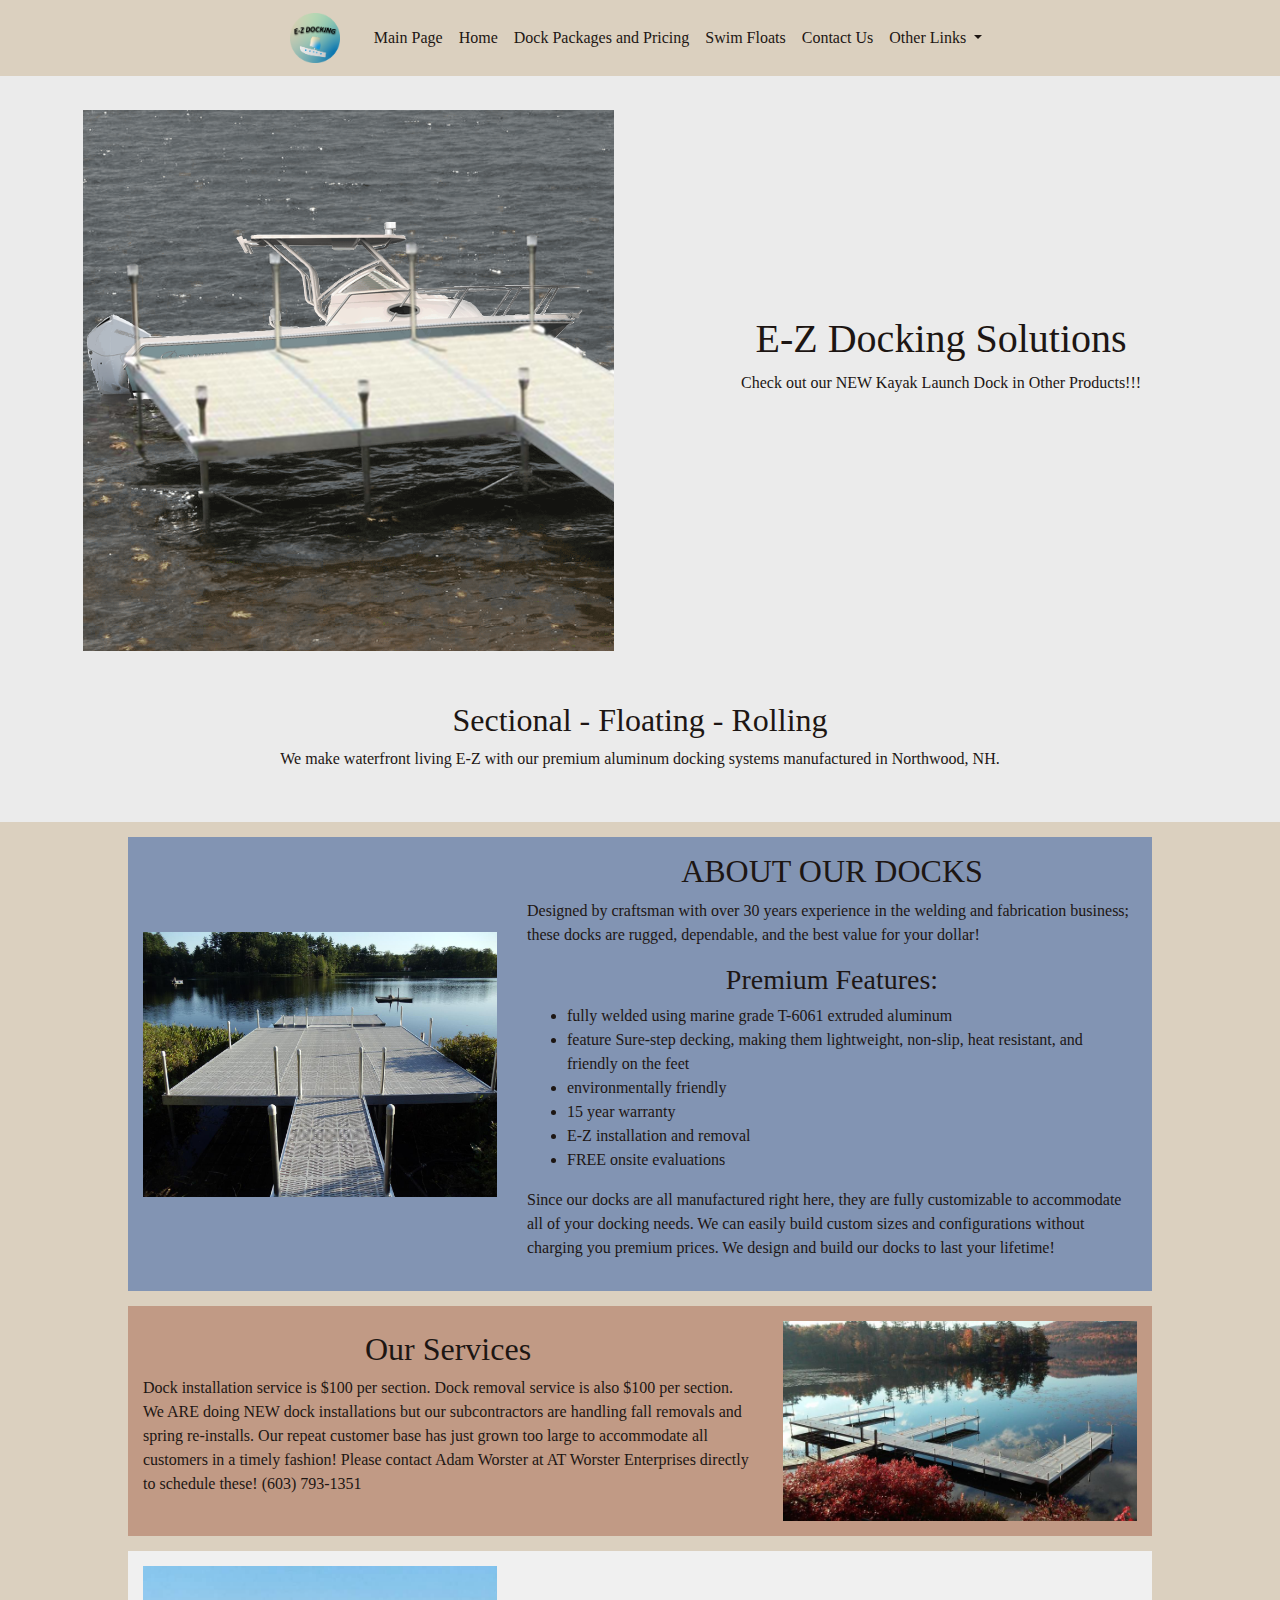
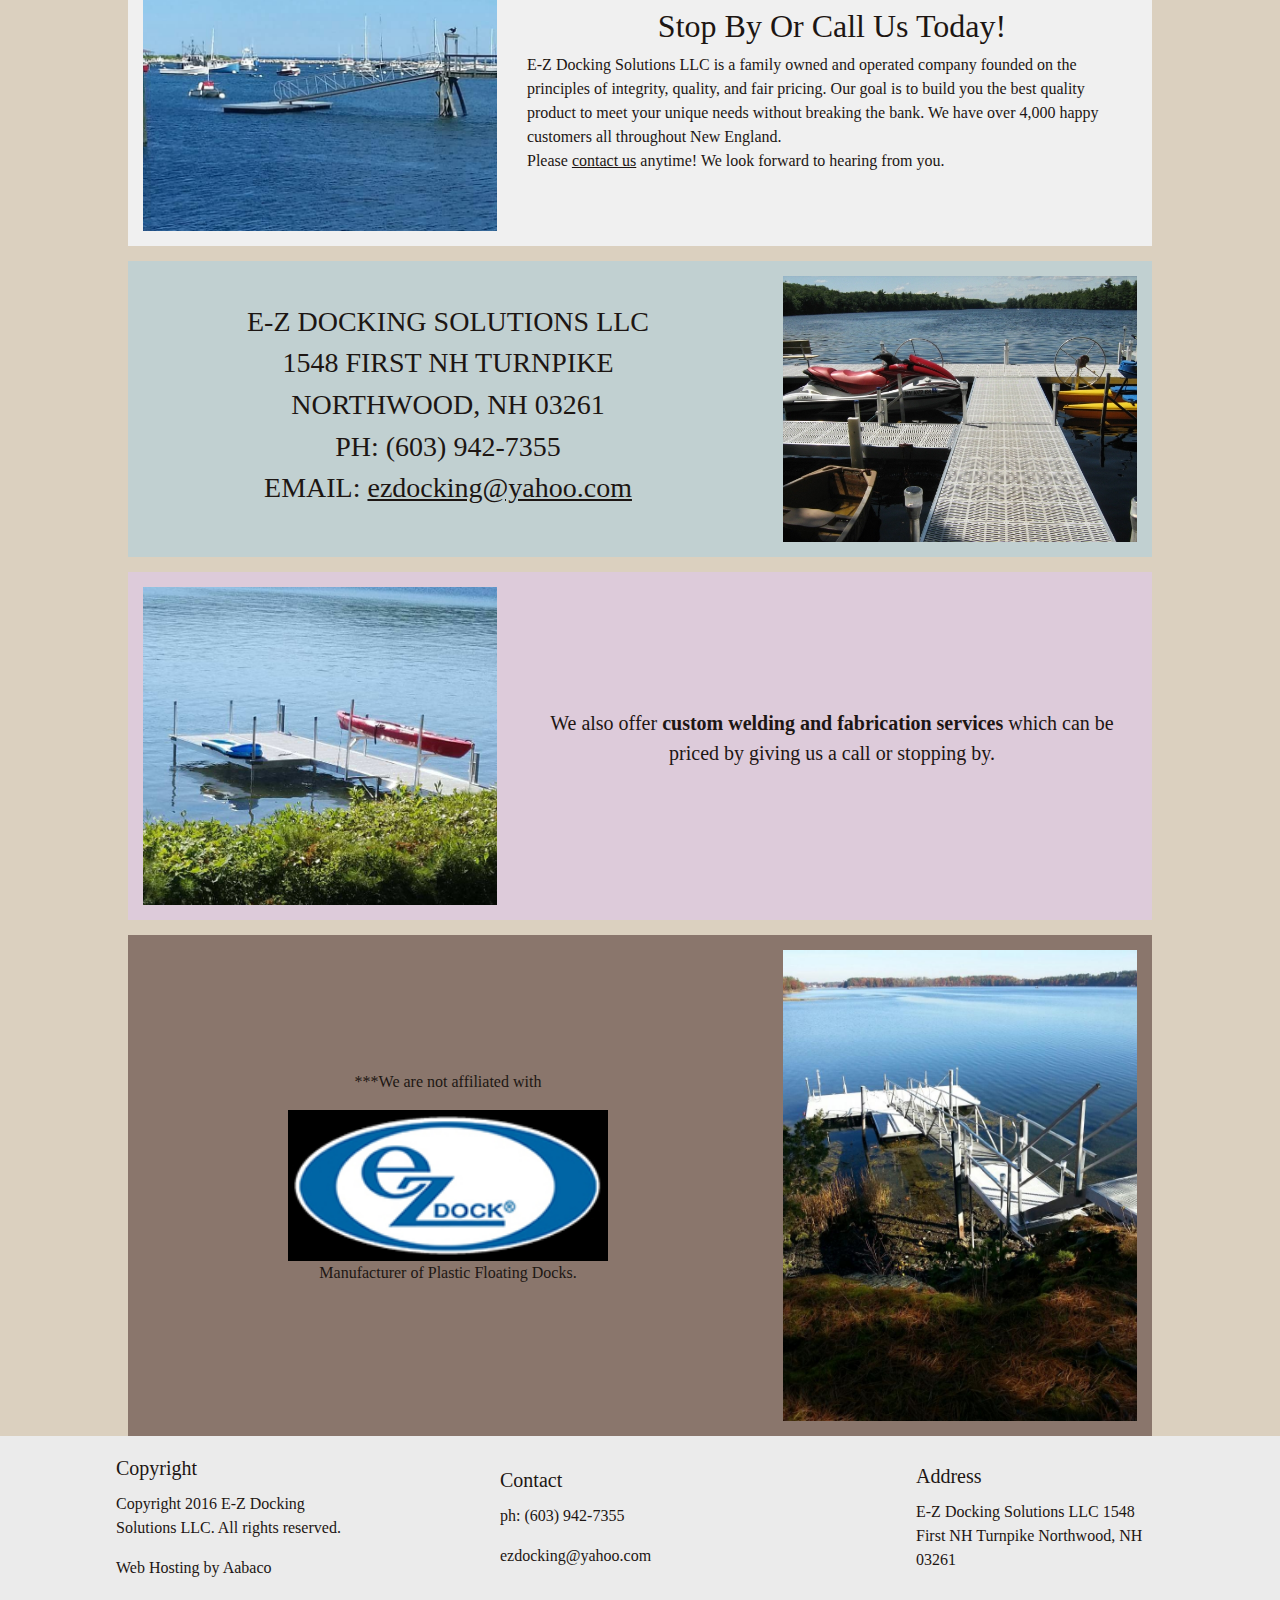
==== index.html @ 96c3a1a6 "more fixes to the index page" ====
<!DOCTYPE html>
<html lang="en">

<head>
    <meta charset="UTF-8">
    <meta http-equiv="X-UA-Compatible" content="IE=edge">
    <meta name="viewport" content="width=device-width, initial-scale=1.0">
    <title>E-Z Docking Solutions LLC - Home</title>

    <link rel="icon" href="img/EZIcon.png">

    <link rel="stylesheet" href="https://maxcdn.bootstrapcdn.com/bootstrap/4.0.0/css/bootstrap.min.css" integrity="sha384-Gn5384xqQ1aoWXA+058RXPxPg6fy4IWvTNh0E263XmFcJlSAwiGgFAW/dAiS6JXm" crossorigin="anonymous">
    <link rel="stylesheet" href="css/home.css">

    <script src="js/home.js"></script>
</head>

<body>

    <!--NavBar-->
    <nav class="navbar fixed-top navbar-expand-lg justify-content-center">
        <a class="navbar-brand" href="#"><img src="img/EZIcon.png" alt="EZ Icon"></a>
        <button class="navbar-toggler" type="button" data-toggle="collapse" data-target="#navbarNavDropdown" aria-controls="navbarNavDropdown" aria-expanded="false" aria-label="Toggle navigation">
            <span class="navbar-toggler-icon"></span>
        </button>
        <div class="collapse navbar-collapse justify-content-around" id="navbarNavDropdown" style="flex-grow: 0;">
            <ul class="navbar-nav">
                <li class="nav-item">
                    <a class="nav-link" href="../../index.html">Main Page</a>
                </li>
                <li class="nav-item active">
                    <a class="nav-link" href="index.html">Home <span class="sr-only">(current)</span></a>
                </li>
                <li class="nav-item">
                    <a class="nav-link" href="pages/price/price.html">Dock Packages and Pricing</a>
                </li>
                <li class="nav-item">
                    <a class="nav-link" href="#">Swim Floats</a>
                </li>
                <li class="nav-item">
                    <a class="nav-link" href="#">Contact Us</a>
                </li>
                <li class="nav-item dropdown">
                    <a class="nav-link dropdown-toggle" href="#" id="navbarDropdownMenuLink" data-toggle="dropdown" aria-haspopup="true" aria-expanded="false">
                        Other Links
                    </a>
                    <div class="dropdown-menu" aria-labelledby="navbarDropdownMenuLink">
                        <a class="dropdown-item" href="#">Other Products</a>
                        <a class="dropdown-item" href="#">Sure-Step</a>
                        <a class="dropdown-item" href="#">Dock Parts and Accessories</a>
                        <a class="dropdown-item" href="#">Warranty</a>
                        <a class="dropdown-item" href="#">Photo Gallery</a>
                        <a class="dropdown-item" href="#">Testimonials and Feedback</a>
                    </div>
                </li>
            </ul>
        </div>
    </nav>

    <!--Main Content-->
    <div id="mainContent">

        <!--Welcome Section-->
        <div id="welcome">

            <div id="imageHolder">
                <img src="img/background.png" alt="Background for the Main Dock Image">
                <img id="boat" src="img/boat.png" alt="Boat Image for the Main Dock Image">
                <img src="img/water.png" alt="Water Image to cover the boat">
                <img src="img/dock.png" onclick="moveBoat()" alt="Dock Image for the Main Dock Image">
            </div>

            <div id="welcomeText">
                <h1>E-Z Docking Solutions</h1>
                <p>Check out our NEW Kayak Launch Dock in Other Products!!!</p>
            </div>

            <div id="intro">
                <h2>Sectional - Floating - Rolling</h2>
                <p>We make waterfront living E-Z with our premium aluminum docking systems manufactured in Northwood, NH.</p>
            </div>

        </div>

        <!--About Section-->
        <div id="about">
            <div id="aboutImg">
                <img src="img/largeDock.jpeg" alt="About Deck">
            </div>

            <div id="aboutText">
                <h2>ABOUT OUR DOCKS</h2>
                <p>Designed by craftsman with over 30 years experience in the welding and fabrication business; these docks are rugged, dependable, and the best value for your dollar!</p>
                <h3>Premium Features:</h3>
                <ul>
                    <li>fully welded using marine grade T-6061 extruded aluminum</li>
                    <li>feature Sure-step decking, making them lightweight, non-slip, heat resistant, and friendly on the feet</li>
                    <li>environmentally friendly</li>
                    <li>15 year warranty</li>
                    <li>E-Z installation and removal</li>
                    <li>FREE onsite evaluations</li>
                </ul>
                <p>Since our docks are all manufactured right here, they are fully customizable to accommodate all of your docking needs. We can easily build custom sizes and configurations without charging you premium prices. We design and build our docks to last your lifetime!</p>
            </div>
        </div>


        <!--Service Section-->
        <div id="service">
            <div id="serviceImg">
                <img src="img/Twin_Tamarack.jpg" alt="Service Image">
            </div>
            <div id="serviceText">
                <h2>Our Services</h2>
                <p>Dock installation service is $100 per section. Dock removal service is also $100 per section. We ARE doing NEW dock installations but our subcontractors are handling fall removals and spring re-installs. Our repeat customer base has just grown too large to accommodate all customers in a timely fashion! Please contact Adam Worster at AT Worster Enterprises directly to schedule these! (603) 793-1351</p>
            </div>
        </div>

        <!--Contact Section-->
        <div id="contact">
            <div id="contactImg">
                <img src="img/Shore.jpg" alt="Contact Image">
            </div>
            <div id="contactText">
                <h2>Stop By Or Call Us Today!</h2>
                <p>E-Z Docking Solutions LLC is a family owned and operated company founded on the principles of integrity, quality, and fair pricing. Our goal is to build you the best quality product to meet your unique needs without breaking the bank. We have over 4,000 happy customers all throughout New England.
                    <br>
                    Please <a href="#" style="text-decoration: underline;">contact us</a> anytime! We look forward to hearing from you.
                </p>
            </div>
        </div>

        <!--Contact1 Section-->
        <div id="contact1">
            <div id="contact1Img">
                <img src="img/JetSki.jpg" alt="Contact1 image">
            </div>
            <div id="contact1Text">
                <h3>E-Z DOCKING SOLUTIONS LLC</h3>
                <h3>1548 FIRST NH TURNPIKE</h3>
                <h3>NORTHWOOD, NH 03261</h3>
                <h3>PH: (603) 942-7355</h3>
                <h3>EMAIL: <a href="mailto:ezdocking@yahoo.com" style="text-decoration: underline;">ezdocking@yahoo.com</a></h3>
            </div>
        </div>

        <!--Extra Note Section-->
        <div id="extra">
            <div id="extraImg">
                <img src="img/Kayak_Rack.jpg" alt="Extra Note Image">
            </div>
            <div id="extraText">
                <p>We also offer <b>custom welding and fabrication services</b> which can be priced by giving us a call or stopping by.</p>
            </div>
        </div>

        <!--Affilation Section-->
        <div id="affilation">
            <div id="affilationImg">
                <img src="img/Miller.jpg" alt="Affilation Image">
            </div>
            <div id="affilationText">
                <p>***We are not affiliated with</p>
                <img src="img/ezlogo.jpg" alt="EZ Logo">
                <p>Manufacturer of Plastic Floating Docks.</p>
            </div>
        </div>
    </div>

    <!--Footer-->
    <div id="footer">
        <div class="card" style="width: 18rem; border: none; background-color: rgb(235, 235, 235)">
            <div class="card-body">
                <h5 class="card-title">Copyright</h5>
                <p class="card-text">Copyright 2016 E-Z Docking Solutions LLC. All rights reserved.</p>
                <a href="http://nhdocks.com/home#:~:text=Web%20Hosting%20by%20Aabaco" class="card-link">Web Hosting by Aabaco</a>
            </div>
        </div>
        <div class="card" style="width: 20rem; border: none; background-color: rgb(235, 235, 235)">
            <div class="card-body">
                <h5 class="card-title">Contact</h5>
                <p class="card-text">ph: (603) 942-7355</p>
                <a href="mailto:ezdocking@yahoo.com" class="card-link">ezdocking@yahoo.com</a>
            </div>
        </div>
        <div class="card" style="width: 18rem; border: none; background-color: rgb(235, 235, 235)">
            <div class="card-body">
                <h5 class="card-title">Address</h5>
                <p class="card-text">E-Z Docking Solutions LLC 1548 First NH Turnpike Northwood, NH 03261</p>
            </div>
        </div>
    </div>


    <script src="https://code.jquery.com/jquery-3.2.1.slim.min.js" integrity="sha384-KJ3o2DKtIkvYIK3UENzmM7KCkRr/rE9/Qpg6aAZGJwFDMVNA/GpGFF93hXpG5KkN" crossorigin="anonymous"></script>
    <script src="https://cdnjs.cloudflare.com/ajax/libs/popper.js/1.12.9/umd/popper.min.js" integrity="sha384-ApNbgh9B+Y1QKtv3Rn7W3mgPxhU9K/ScQsAP7hUibX39j7fakFPskvXusvfa0b4Q" crossorigin="anonymous"></script>
    <script src="https://maxcdn.bootstrapcdn.com/bootstrap/4.0.0/js/bootstrap.min.js" integrity="sha384-JZR6Spejh4U02d8jOt6vLEHfe/JQGiRRSQQxSfFWpi1MquVdAyjUar5+76PVCmYl" crossorigin="anonymous"></script>
</body>

</html>
---- css/home.css ----
body {
    font-family: “Playfair Display”, “Didot”, "Times New Roman", Times, serif;

    color: #1d1613;

    background-color: #dbd0bf;
}

a {
    color: #1d1613;
    text-decoration: none;
}

a:hover {
    color: rgb(68, 68, 68);
}

nav.navbar {
    background-color: #ebebeb;
    animation: navBarColor1 1s ease;
}

nav.navbar:hover {
    background-color: #dbd0bf;
    animation: navBarColor 1s ease;
}

@keyframes navBarColor {
    from {
        background-color: #ebebeb;
    }

    to {
        background-color: #dbd0bf;
        ;
    }
}

@keyframes navBarColor1 {
    from {
        background-color: #dbd0bf;
    }

    to {
        background-color: #ebebeb;
    }
}

nav img {
    width: 50px;
    transition: width 0.5s ease;

    margin-right: 10px;
}

nav.navbar img:hover {
    width: 75px;
}

div#mainContent {
    display: grid;
    justify-items: center;

    margin-top: 50px;
}

div#welcome {

    padding: 25px;

    display: flex;
    text-align: center;
    flex-wrap: wrap;
    justify-content: space-around;
    align-items: center;

    height: 100%;
    width: 100%;

    background-color: rgb(235, 235, 235);
}

div#welcome div#welcomeText {
    text-align: center;
    display: flex;
    flex-direction: column;
    align-items: center;

    width: 47vw;
    transition: width 0.5s ease;
}

div#welcome div#welcomeText h1 {

    width: 100%;
}

div#welcome div#welcomeText p {
    text-align: center;
}

div#welcome div#imageHolder {
    width: 45vw;
    height: 45vw;
    padding-top: 35px;
    padding-left: 45px;
    transition: width 0.5s ease;

    display: flex;
    justify-content: start;

    overflow: hidden;

    position: relative;
}

div#welcome div#imageHolder:hover {
    width: 60vw;
}

#imageHolder:hover ~ #welcomeText {
    width: 35vw;
}

div#welcome div#intro {
    padding-top: 25px;
    padding-bottom: 10px;
    margin-top: 25px;


}

div#welcome div#imageHolder img {
    max-width: 75vw;

    position: absolute;
}

div#footer {
    display: flex;
    flex-wrap: wrap;
    align-items: center;
    width: 100vw;
    height: max-content;
    justify-content: space-evenly;
    background-color: rgb(235, 235, 235)
}

div#about {
    display: flex;
    flex-wrap: wrap;
    justify-content: space-around;
    align-items: center;

    margin-top: 15px;

    background-color: #8294b3;
}

div#about img {
    width: 100%;
}

div#about div#aboutImg {
    width: 30vw;
    transition: width 0.5s ease;
}

div#about div#aboutImg:hover {
    width: 35.4vw;
}

div#about div#aboutText {
    width: 50vw;

    transition: width 0.5s ease;
}

#aboutImg:hover ~ #aboutText {
    width: 42vw;
}

div#about div {
    padding: 15px;
}

div#about div h2,
h3 {
    text-align: center;
}

div#service {
    display: flex;
    flex-wrap: wrap;
    flex-direction: row-reverse;
    justify-content: space-around;
    align-items: center;

    margin-top: 15px;

    background-color: #c19a85;
}

div#service img {
    width: 100%;
}

div#service div#serviceImg {
    width: 30vw;
    transition: width 0.5s ease;
}

div#service div#serviceImg:hover {
    width: 35.4vw;
}

div#service div#serviceText {
    width: 50vw;

    transition: width 0.5s ease;
}

#serviceImg:hover ~ #serviceText {
    width: 42vw;
}

div#service div {
    padding: 15px;
}

div#service div h2 {
    text-align: center;
}

div#contact {
    display: flex;
    flex-wrap: wrap;
    justify-content: space-around;
    align-items: center;

    margin-top: 15px;

    background-color: rgb(240, 240, 240);
}

div#contact img {
    width: 100%;
}

div#contact div#contactImg {
    width: 30vw;
    transition: width 0.5s ease;
}

div#contact div#contactImg:hover {
    width: 35.4vw;
}

div#contact div#contactText {
    width: 50vw;

    transition: width 0.5s ease;
}

#contactImg:hover ~ #contactText {
    width: 42vw;
}

div#contact div {
    padding: 15px;
}

div#contact div h2 {
    text-align: center;
}

div#contact1 {
    display: flex;
    flex-wrap: wrap;
    flex-direction: row-reverse;
    justify-content: space-around;
    align-items: center;

    margin-top: 15px;

    background-color: #7fd0ff47;
}

div#contact1 img {
    width: 100%;
}

div#contact1 div#contact1Img {
    width: 30vw;
    transition: width 0.5s ease;
}

div#contact1 div#contact1Img:hover {
    width: 35.4vw;
}

div#contact1 div#contact1Text {
    width: 50vw;

    transition: width 0.5s ease;
}

#contact1Img:hover ~ #contact1Text {
    width: 42vw;
}

div#contact1 div {
    padding: 15px;
}

div#contact1 div h3 {
    text-align: center;
}

div#extra {
    display: flex;
    flex-wrap: wrap;
    justify-content: space-around;
    align-items: center;

    margin-top: 15px;

    background-color: #dfc3ff6b;
}

div#extra img {
    width: 100%;
}

div#extra div#extraImg {
    width: 30vw;
    transition: width 0.5s ease;
}

div#extra div#extraImg:hover {
    width: 40.4vw;
}

div#extra div#extraText {
    text-align: center;
    width: 50vw;
    font-size: 20px;

    transition: width 0.5s ease;
}

#extraImg:hover ~ #extraText {
    width: 42vw;
}

div#extra div {
    padding: 15px;
}

div#affilation {
    display: flex;
    flex-wrap: wrap;
    flex-direction: row-reverse;
    justify-content: space-around;
    align-items: center;

    margin-top: 15px;

    background-color: #8a766c;
}

div#affilation img {
    width: 100%;
}

div#affilation div#affilationImg {
    width: 30vw;
    transition: width 0.5s ease;
}

div#affilation div#affilationImg:hover {
    width: 35.4vw;
}

div#affilation div#affilationText {
    text-align: center;
    width: 50vw;

    transition: width 0.5s ease;
}

div#affilation div#affilationText img {
    width: 25vw;
    transition: width 0.5s ease;
}

div#affilation div#affilationText img:hover {
    width: 35.4vw;
}

#affilationImg:hover ~ #affilationText {
    width: 42vw;
}

div#affilation div {
    padding: 15px;
}



@media screen and (max-width: 1000px) {
    div#welcome div#imageHolder {
        width: 75vw;
        height: 50vw;
    }

    div#about div#aboutImg {
        width: 95vw;
    }

    div#about div#aboutText {
        width: auto;
    }

    div#service div#serviceImg {
        width: 95vw;
    }

    div#service div#serviceText {
        width: auto;
    }

    div#contact div#contactImg {
        width: 95vw;
    }

    div#contact div#contactText {
        width: auto;
    }

    div#contact1 div#contact1Img {
        width: 95vw;
    }

    div#contact1 div#contact1Text {
        width: auto;
    }

    div#extra div#extraImg {
        width: 95vw;
    }

    div#extra div#extraText {
        width: auto;
    }


    div#affilation div#affilationText {
        width: auto;
    }


}
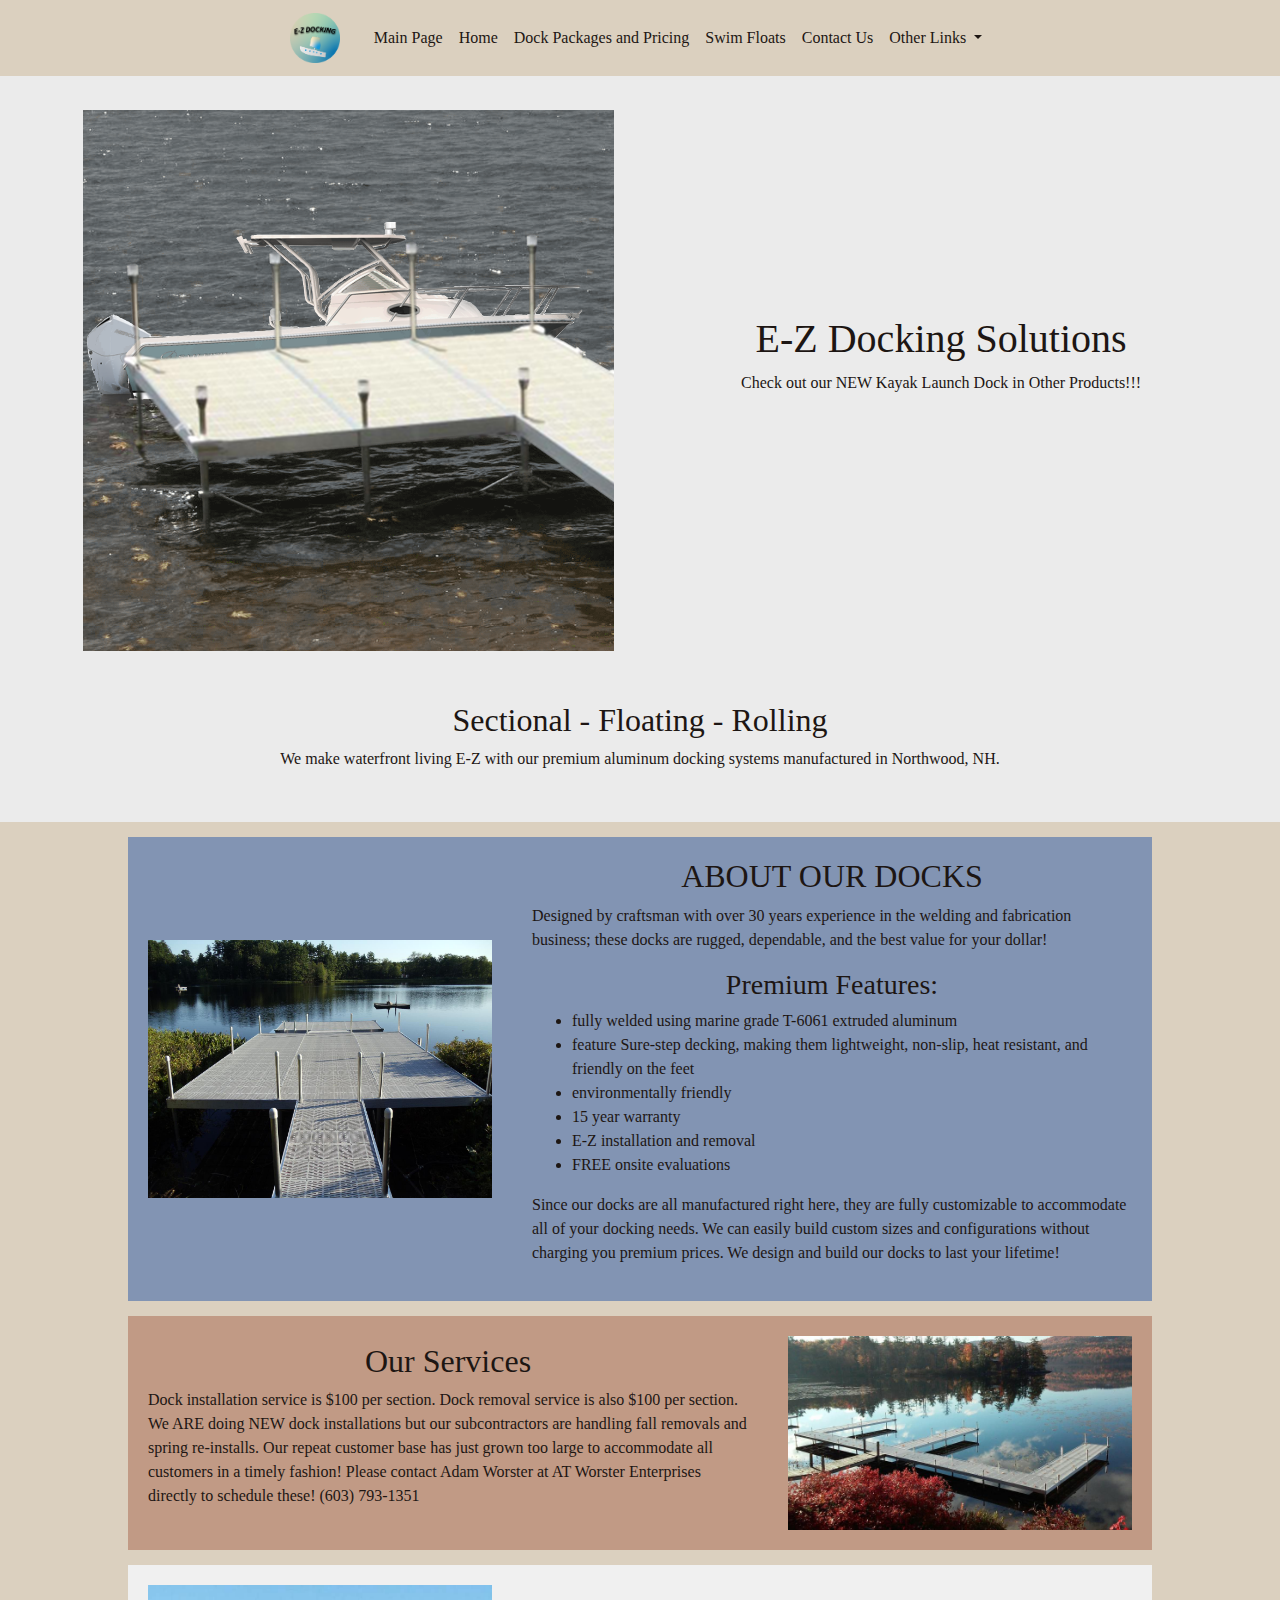
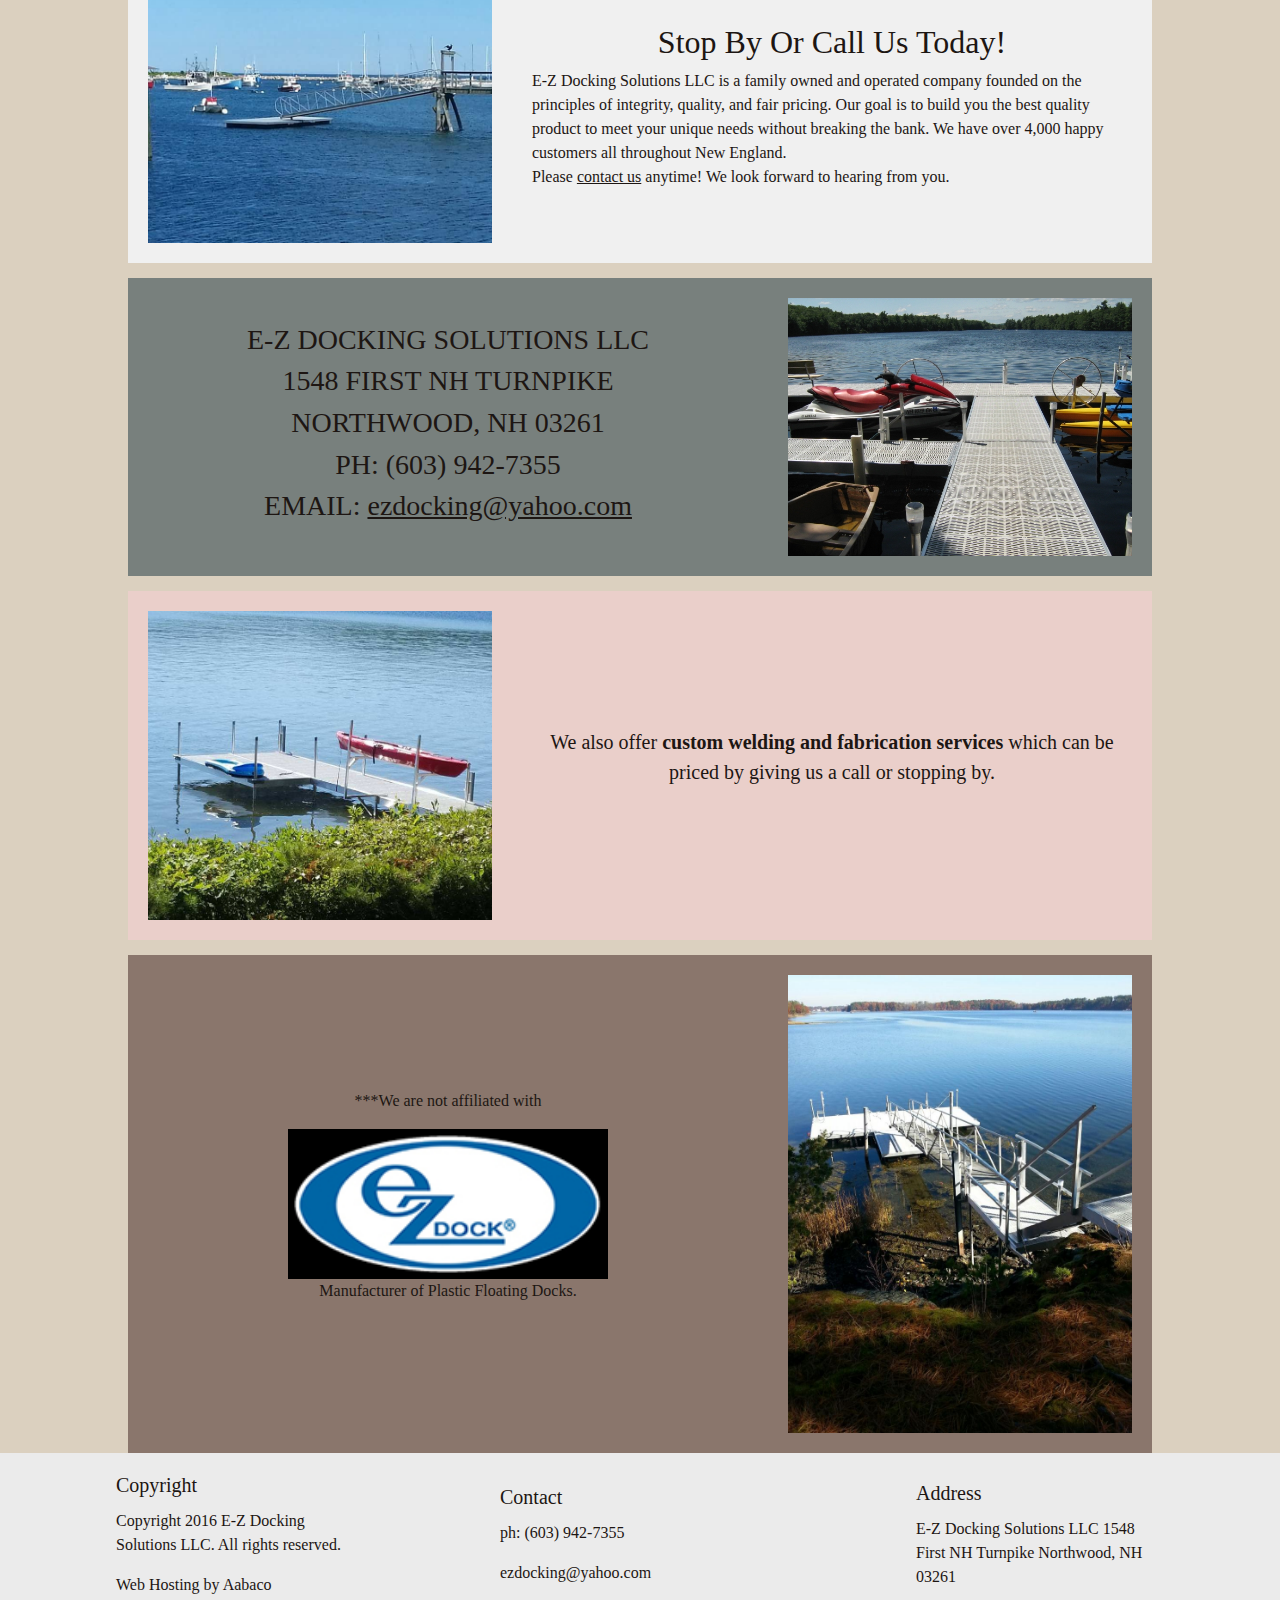
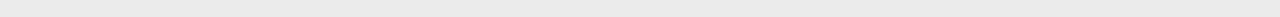
==== commit e351297b: "Added placeholder page files + linked" ====
--- a/index.html
+++ b/index.html
@@ -45,12 +45,11 @@
                         Other Links
                     </a>
                     <div class="dropdown-menu" aria-labelledby="navbarDropdownMenuLink">
-                        <a class="dropdown-item" href="#">Other Products</a>
-                        <a class="dropdown-item" href="#">Sure-Step</a>
-                        <a class="dropdown-item" href="#">Dock Parts and Accessories</a>
-                        <a class="dropdown-item" href="#">Warranty</a>
-                        <a class="dropdown-item" href="#">Photo Gallery</a>
-                        <a class="dropdown-item" href="#">Testimonials and Feedback</a>
+                        <a class="dropdown-item" href="/pages/sureStep/sureStep.html">Other Products</a>
+                        <a class="dropdown-item" href="/pages/partsAcessories/partsAccessories.html">Dock Parts and Accessories</a>
+                        <a class="dropdown-item" href="/pages/warranty/warranty.html">Warranty</a>
+                        <a class="dropdown-item" href="/pages/contact/contact.html">Contact</a>
+                        <a class="dropdown-item" href="/pages/testimonialFeedback/testimonialFeedback.html">Testimonials and Feedback</a>
                     </div>
                 </li>
             </ul>
--- a/css/home.css
+++ b/css/home.css
@@ -181,7 +181,7 @@
 }
 
 div#about div {
-    padding: 15px;
+    padding: 20px;
 }
 
 div#about div h2,
@@ -225,7 +225,7 @@
 }
 
 div#service div {
-    padding: 15px;
+    padding: 20px;
 }
 
 div#service div h2 {
@@ -267,7 +267,7 @@
 }
 
 div#contact div {
-    padding: 15px;
+    padding: 20px;
 }
 
 div#contact div h2 {
@@ -283,7 +283,7 @@
 
     margin-top: 15px;
 
-    background-color: #7fd0ff47;
+    background-color: #78807d;
 }
 
 div#contact1 img {
@@ -310,7 +310,7 @@
 }
 
 div#contact1 div {
-    padding: 15px;
+    padding: 20px;
 }
 
 div#contact1 div h3 {
@@ -325,7 +325,7 @@
 
     margin-top: 15px;
 
-    background-color: #dfc3ff6b;
+    background-color: #eacfca;
 }
 
 div#extra img {
@@ -354,7 +354,7 @@
 }
 
 div#extra div {
-    padding: 15px;
+    padding: 20px;
 }
 
 div#affilation {
@@ -403,7 +403,7 @@
 }
 
 div#affilation div {
-    padding: 15px;
+    padding: 20px;
 }
 
 
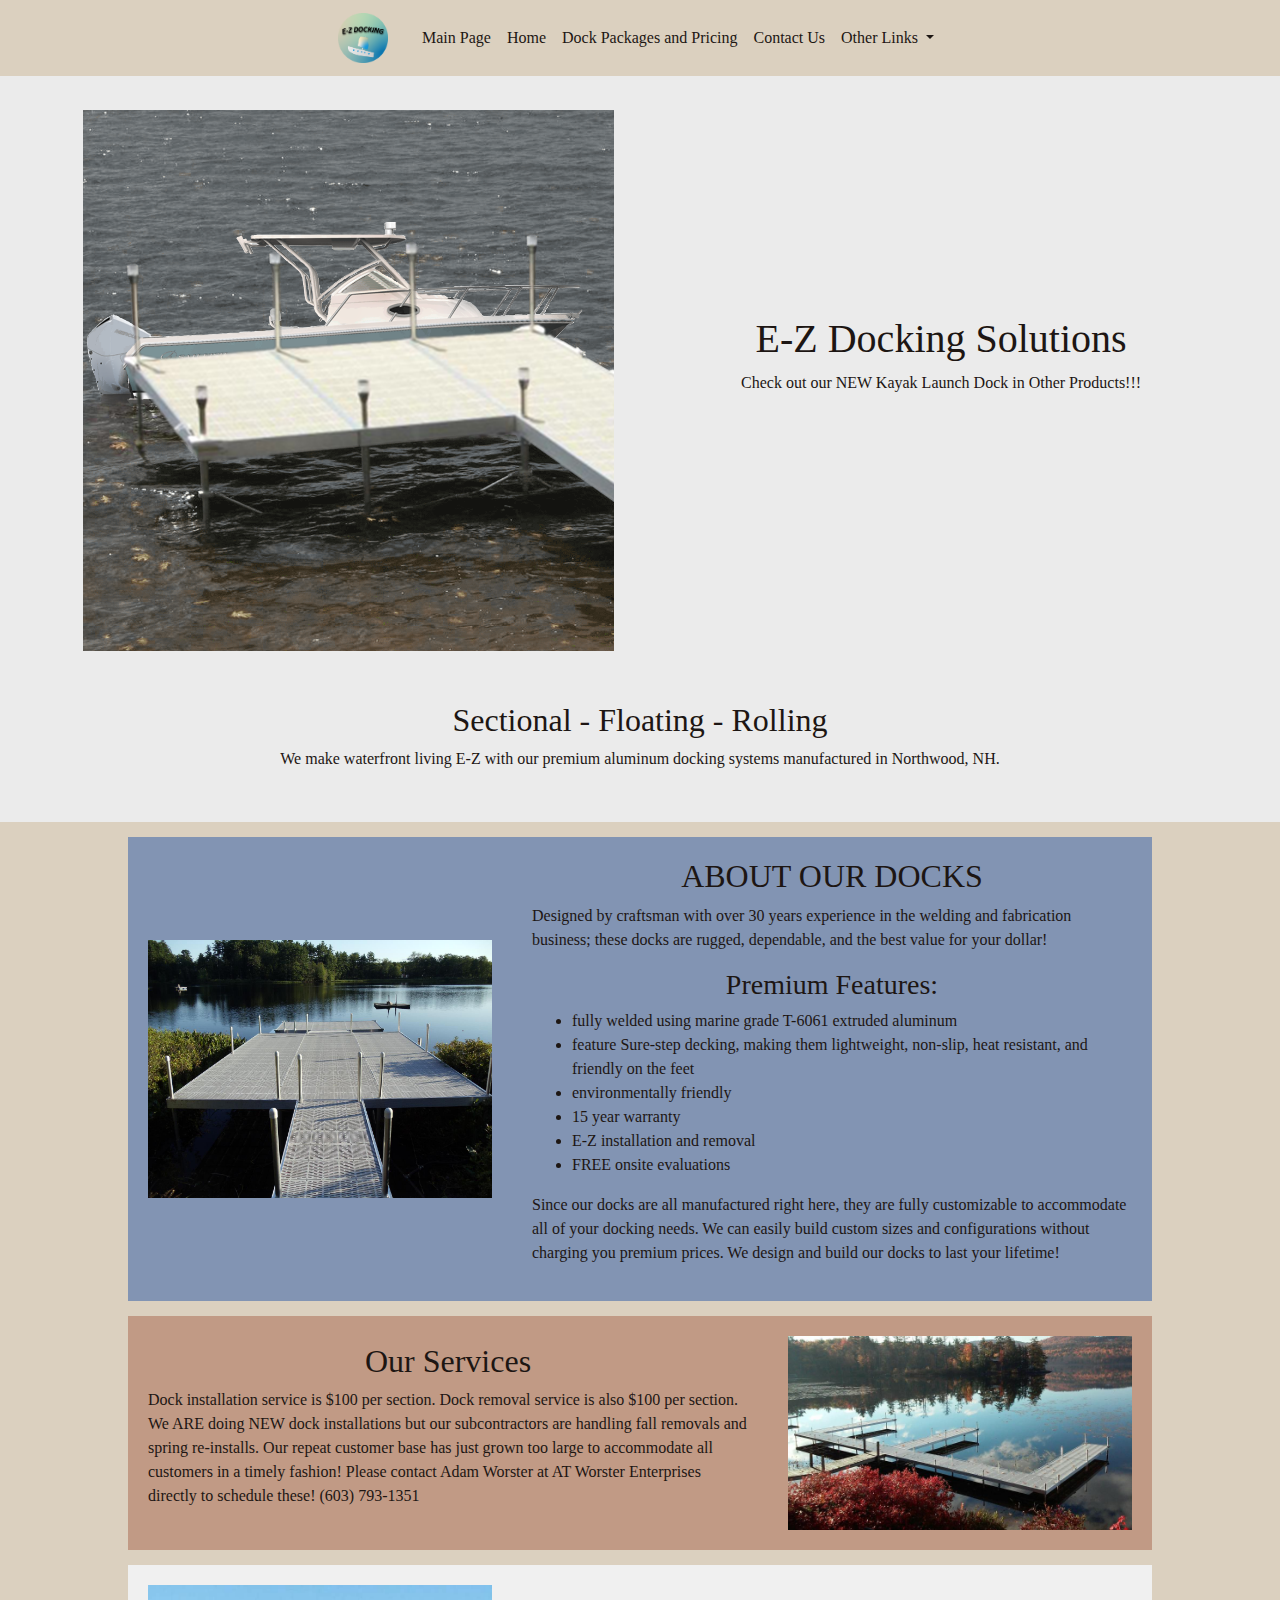
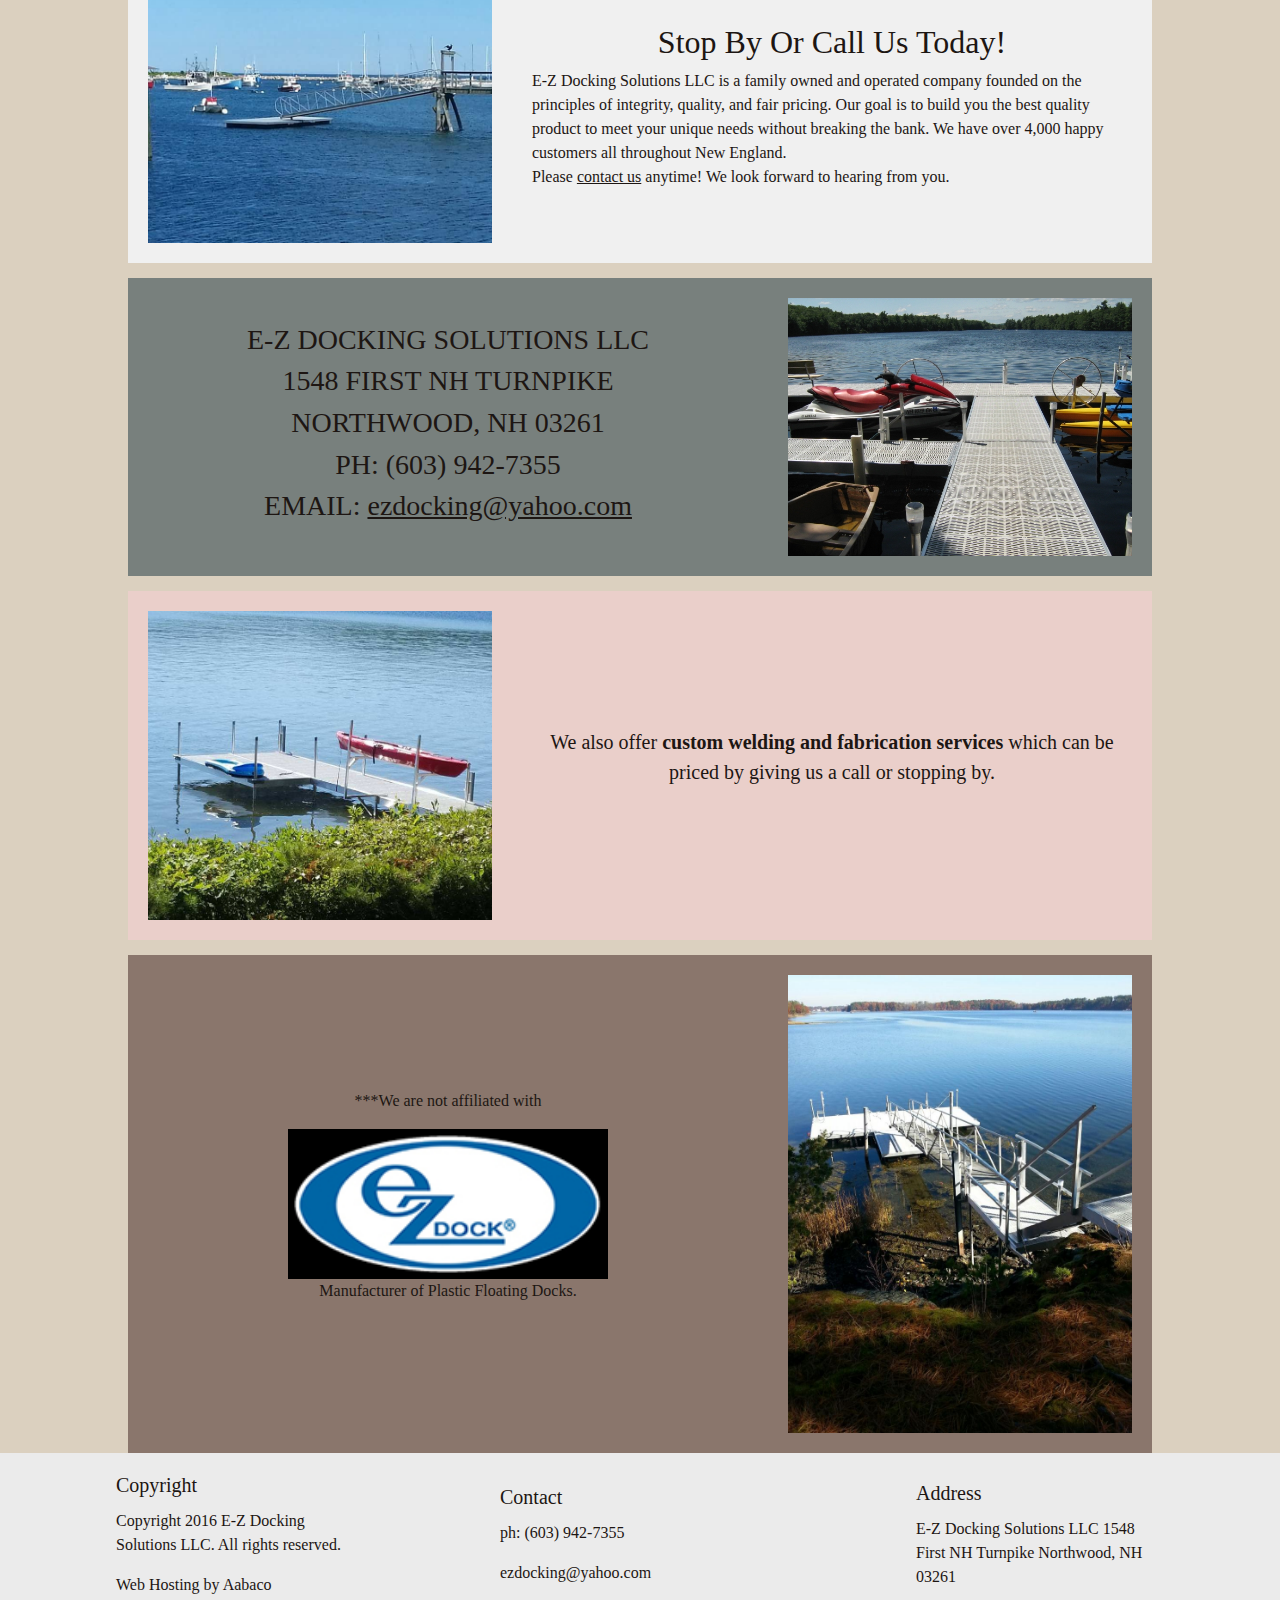
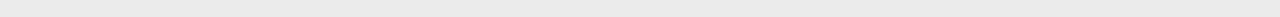
==== commit 8965d827: "link fix" ====
--- a/index.html
+++ b/index.html
@@ -32,24 +32,20 @@
                     <a class="nav-link" href="index.html">Home <span class="sr-only">(current)</span></a>
                 </li>
                 <li class="nav-item">
-                    <a class="nav-link" href="pages/price/price.html">Dock Packages and Pricing</a>
+                    <a class="nav-link" href="../../pages/price/price.html">Dock Packages and Pricing</a>
                 </li>
                 <li class="nav-item">
-                    <a class="nav-link" href="#">Swim Floats</a>
-                </li>
-                <li class="nav-item">
-                    <a class="nav-link" href="#">Contact Us</a>
+                    <a class="nav-link" href="../../pages/contact/contact.html">Contact Us</a>
                 </li>
                 <li class="nav-item dropdown">
                     <a class="nav-link dropdown-toggle" href="#" id="navbarDropdownMenuLink" data-toggle="dropdown" aria-haspopup="true" aria-expanded="false">
                         Other Links
                     </a>
                     <div class="dropdown-menu" aria-labelledby="navbarDropdownMenuLink">
-                        <a class="dropdown-item" href="/pages/sureStep/sureStep.html">Other Products</a>
-                        <a class="dropdown-item" href="/pages/partsAcessories/partsAccessories.html">Dock Parts and Accessories</a>
-                        <a class="dropdown-item" href="/pages/warranty/warranty.html">Warranty</a>
-                        <a class="dropdown-item" href="/pages/contact/contact.html">Contact</a>
-                        <a class="dropdown-item" href="/pages/testimonialFeedback/testimonialFeedback.html">Testimonials and Feedback</a>
+                        <a class="dropdown-item" href="../../pages/sureStep/sureStep.html">Other Products</a>
+                        <a class="dropdown-item" href="../../pages/partsAcessories/partsAccessories.html">Dock Parts and Accessories</a>
+                        <a class="dropdown-item" href="../../pages/warranty/warranty.html">Warranty</a>
+                        <a class="dropdown-item" href="/pages/testimonialFeedback../../testimonialFeedback.html">Testimonials and Feedback</a>
                     </div>
                 </li>
             </ul>
--- a/css/home.css
+++ b/css/home.css
@@ -338,7 +338,7 @@
 }
 
 div#extra div#extraImg:hover {
-    width: 40.4vw;
+    width: 35.4vw;
 }
 
 div#extra div#extraText {
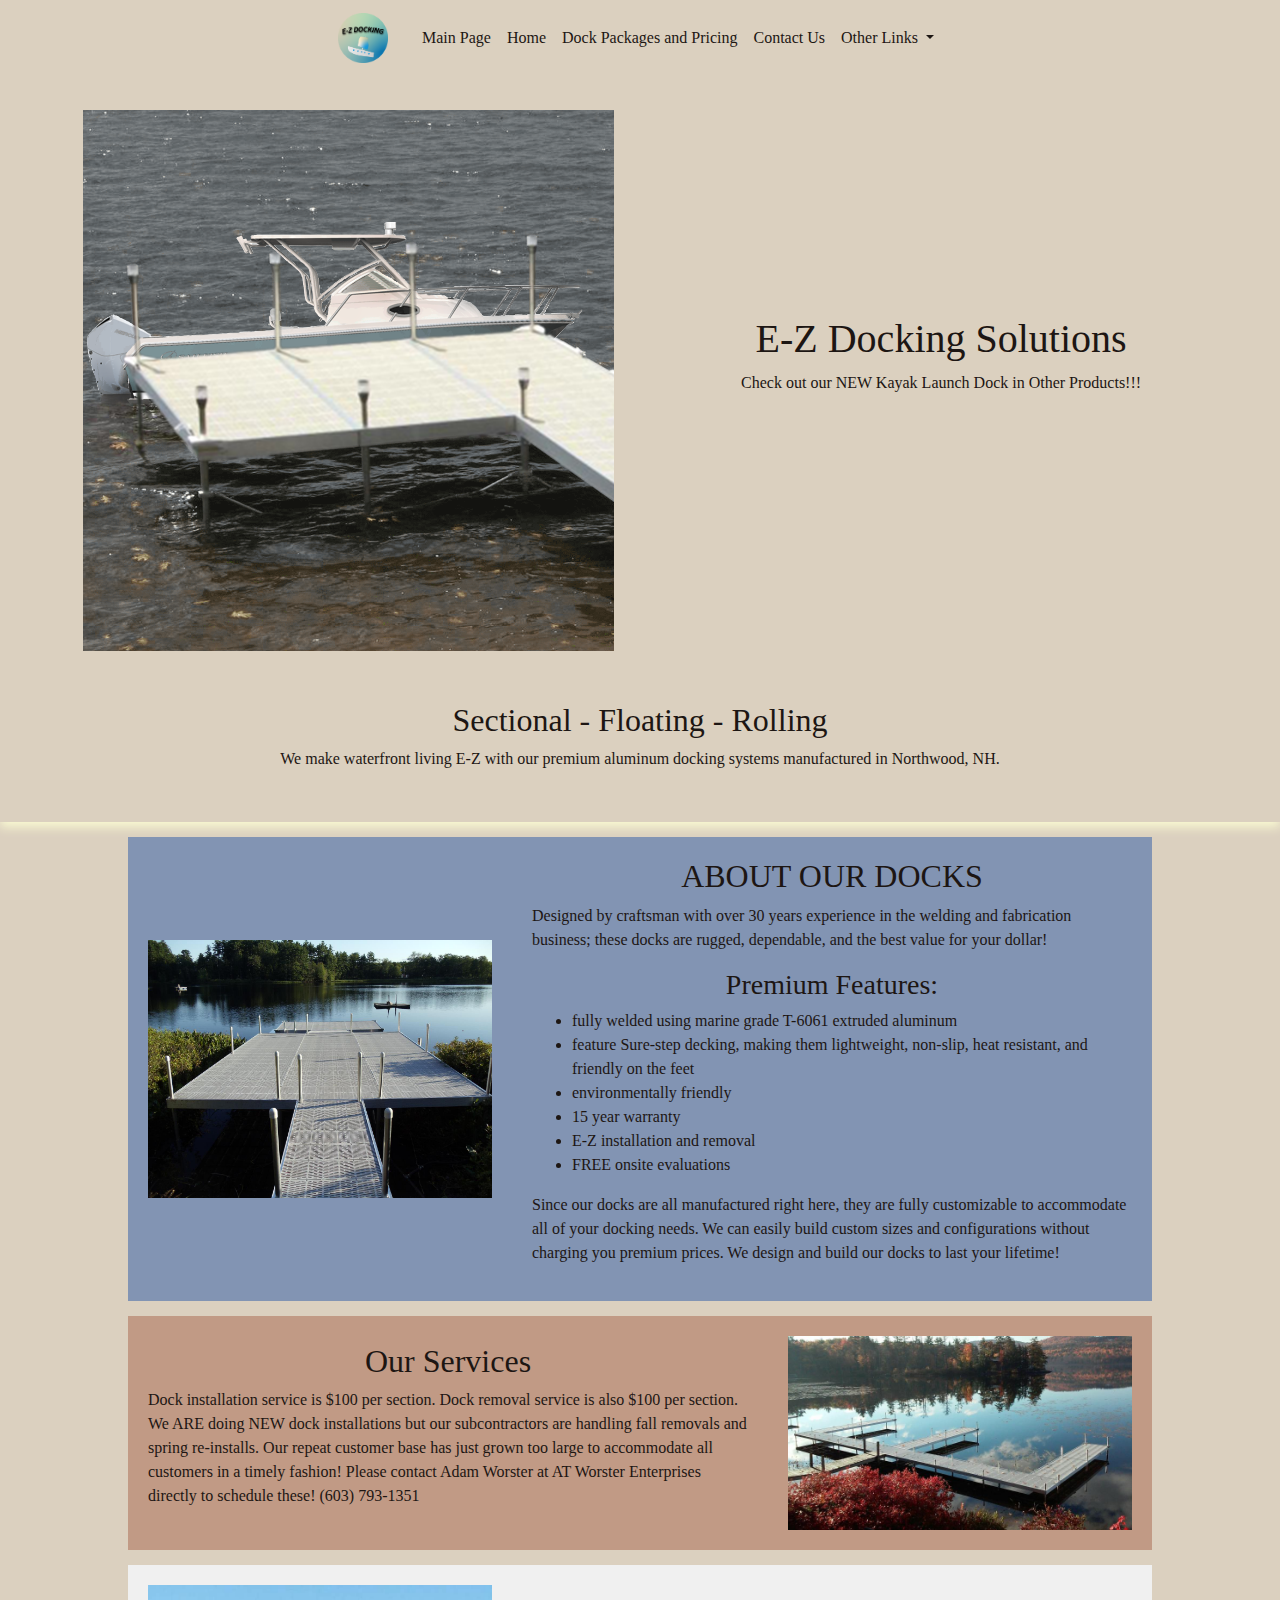
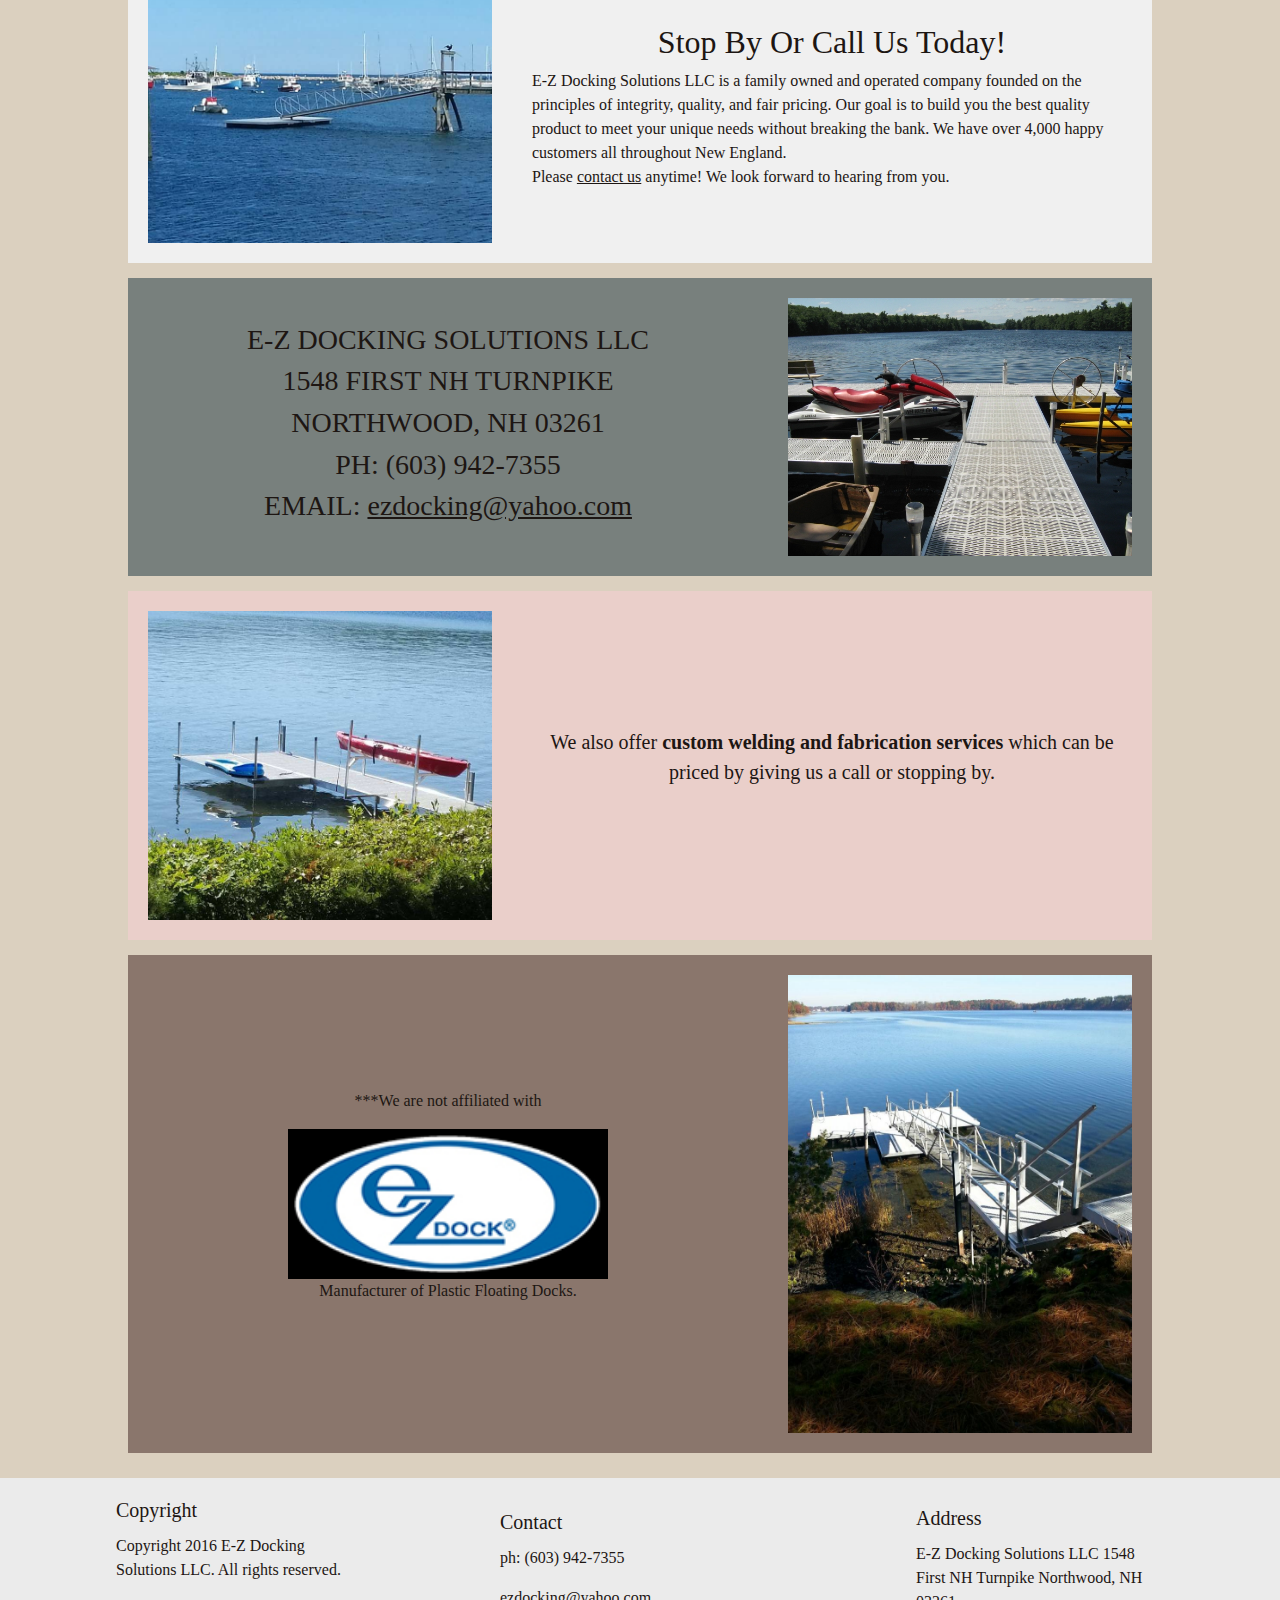
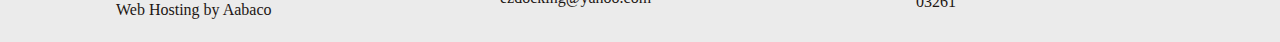
==== commit b24d6354: "changes to some pages" ====
--- a/index.html
+++ b/index.html
@@ -11,7 +11,6 @@
 
     <link rel="stylesheet" href="https://maxcdn.bootstrapcdn.com/bootstrap/4.0.0/css/bootstrap.min.css" integrity="sha384-Gn5384xqQ1aoWXA+058RXPxPg6fy4IWvTNh0E263XmFcJlSAwiGgFAW/dAiS6JXm" crossorigin="anonymous">
     <link rel="stylesheet" href="css/home.css">
-
     <script src="js/home.js"></script>
 </head>
 
@@ -29,28 +28,40 @@
                     <a class="nav-link" href="../../index.html">Main Page</a>
                 </li>
                 <li class="nav-item active">
-                    <a class="nav-link" href="index.html">Home <span class="sr-only">(current)</span></a>
+                    <a class="nav-link" href="../index.html">Home <span class="sr-only">(current)</span></a>
                 </li>
                 <li class="nav-item">
-                    <a class="nav-link" href="../../pages/price/price.html">Dock Packages and Pricing</a>
+                    <a class="nav-link" href="./pages/price/price.html">Dock Packages and Pricing</a>
                 </li>
                 <li class="nav-item">
-                    <a class="nav-link" href="../../pages/contact/contact.html">Contact Us</a>
+                    <a class="nav-link" href="./pages/contact/contact.html">Contact Us</a>
                 </li>
                 <li class="nav-item dropdown">
                     <a class="nav-link dropdown-toggle" href="#" id="navbarDropdownMenuLink" data-toggle="dropdown" aria-haspopup="true" aria-expanded="false">
                         Other Links
                     </a>
                     <div class="dropdown-menu" aria-labelledby="navbarDropdownMenuLink">
-                        <a class="dropdown-item" href="../../pages/sureStep/sureStep.html">Other Products</a>
-                        <a class="dropdown-item" href="../../pages/partsAcessories/partsAccessories.html">Dock Parts and Accessories</a>
-                        <a class="dropdown-item" href="../../pages/warranty/warranty.html">Warranty</a>
-                        <a class="dropdown-item" href="/pages/testimonialFeedback../../testimonialFeedback.html">Testimonials and Feedback</a>
+                        <a class="dropdown-item" href="./pages/sureStep/sureStep.html">Sure-Step</a>
+                        <a class="dropdown-item" href="./pages/partsAcessories/partsAccessories.html">Dock Parts and Accessories</a>
+                        <a class="dropdown-item" onclick="warranty()">Warranty</a>
+                        <a class="dropdown-item" href="./pages/testimonialFeedback/testimonialFeedback.html">Testimonials and Feedback</a>
                     </div>
                 </li>
             </ul>
         </div>
     </nav>
+
+    <!--Warranty Pop-up-->
+    <div id="surround" onclick="surround()">
+        <div id="warranty">
+            <h2>Warranty</h2>
+            <div id="warrantyText">
+                E-Z Docking Solutions LLC warranties all E-Z Docking Solutions brand docks purchased new by the original owner to be free from defects in the aluminum structure and welds for a period of 15 years. E-Z Docking Solutions LLC will at its option, repair or replace, without charge, or allow credit for any such goods found on examination by E-Z Docking Solutions to be defective under normal use and service, provided E-Z Docking Solutions is promptly notified in writing upon discovery of such defects. The buyers remedies with respect to defective goods shall be exclusively limited as provided above, and in no event shall E-Z Docking Solutions be liable for incidental or consequential damages of any nature. All repair work must be done by E-Z Docking Solutions. This warranty does not cover damage caused by improper use, installation, removal, overloading accident, neglect or harmful alterations or repairs made by others, damage by snow or ice, fallen trees, boat collisions, electrolysis, severe weather conditions, acts of war, and all acts of God.
+            </div>
+            <h3>E-Z Docking Solutions, LLC</h3>
+        </div>
+    </div>
+    
 
     <!--Main Content-->
     <div id="mainContent">
--- a/css/home.css
+++ b/css/home.css
@@ -4,6 +4,9 @@
     color: #1d1613;
 
     background-color: #dbd0bf;
+
+    scroll-behavior: smooth;
+    overscroll-behavior: none;
 }
 
 a {
@@ -57,6 +60,44 @@
     width: 75px;
 }
 
+div#surround {
+    width:100vw;
+    height:100vh;
+
+    background-color: #0000005e;
+
+    z-index: 10;
+    display: none;
+
+    position: fixed;
+}
+
+div#warranty {
+
+    padding: 10px;
+    width: 70vw;
+    display: none;
+    opacity: 0;
+    transition: opacity ease 1s;
+    position: fixed;
+    transform: translate(15vw,15vh);
+    text-align: center;
+    background-color: #d7f3f3;
+    z-index: 11;
+    border-radius: 15px;
+
+}
+
+div#warrantyText {
+    padding: 15px;
+    margin: 10px;
+    text-align: justify;
+    background-color: #ffffff3d;
+    border-radius: 15px;
+    box-shadow: 0px 0px 20px 5px lightsteelblue;
+}
+
+
 div#mainContent {
     display: grid;
     justify-items: center;
@@ -77,7 +118,8 @@
     height: 100%;
     width: 100%;
 
-    background-color: rgb(235, 235, 235);
+    background-color: rgb(219 208 191);
+    box-shadow: 0px 5px 10px lightgoldenrodyellow;
 }
 
 div#welcome div#welcomeText {
@@ -143,7 +185,9 @@
     width: 100vw;
     height: max-content;
     justify-content: space-evenly;
-    background-color: rgb(235, 235, 235)
+    background-color: rgb(235, 235, 235);
+
+    margin-top: 25px;
 }
 
 div#about {
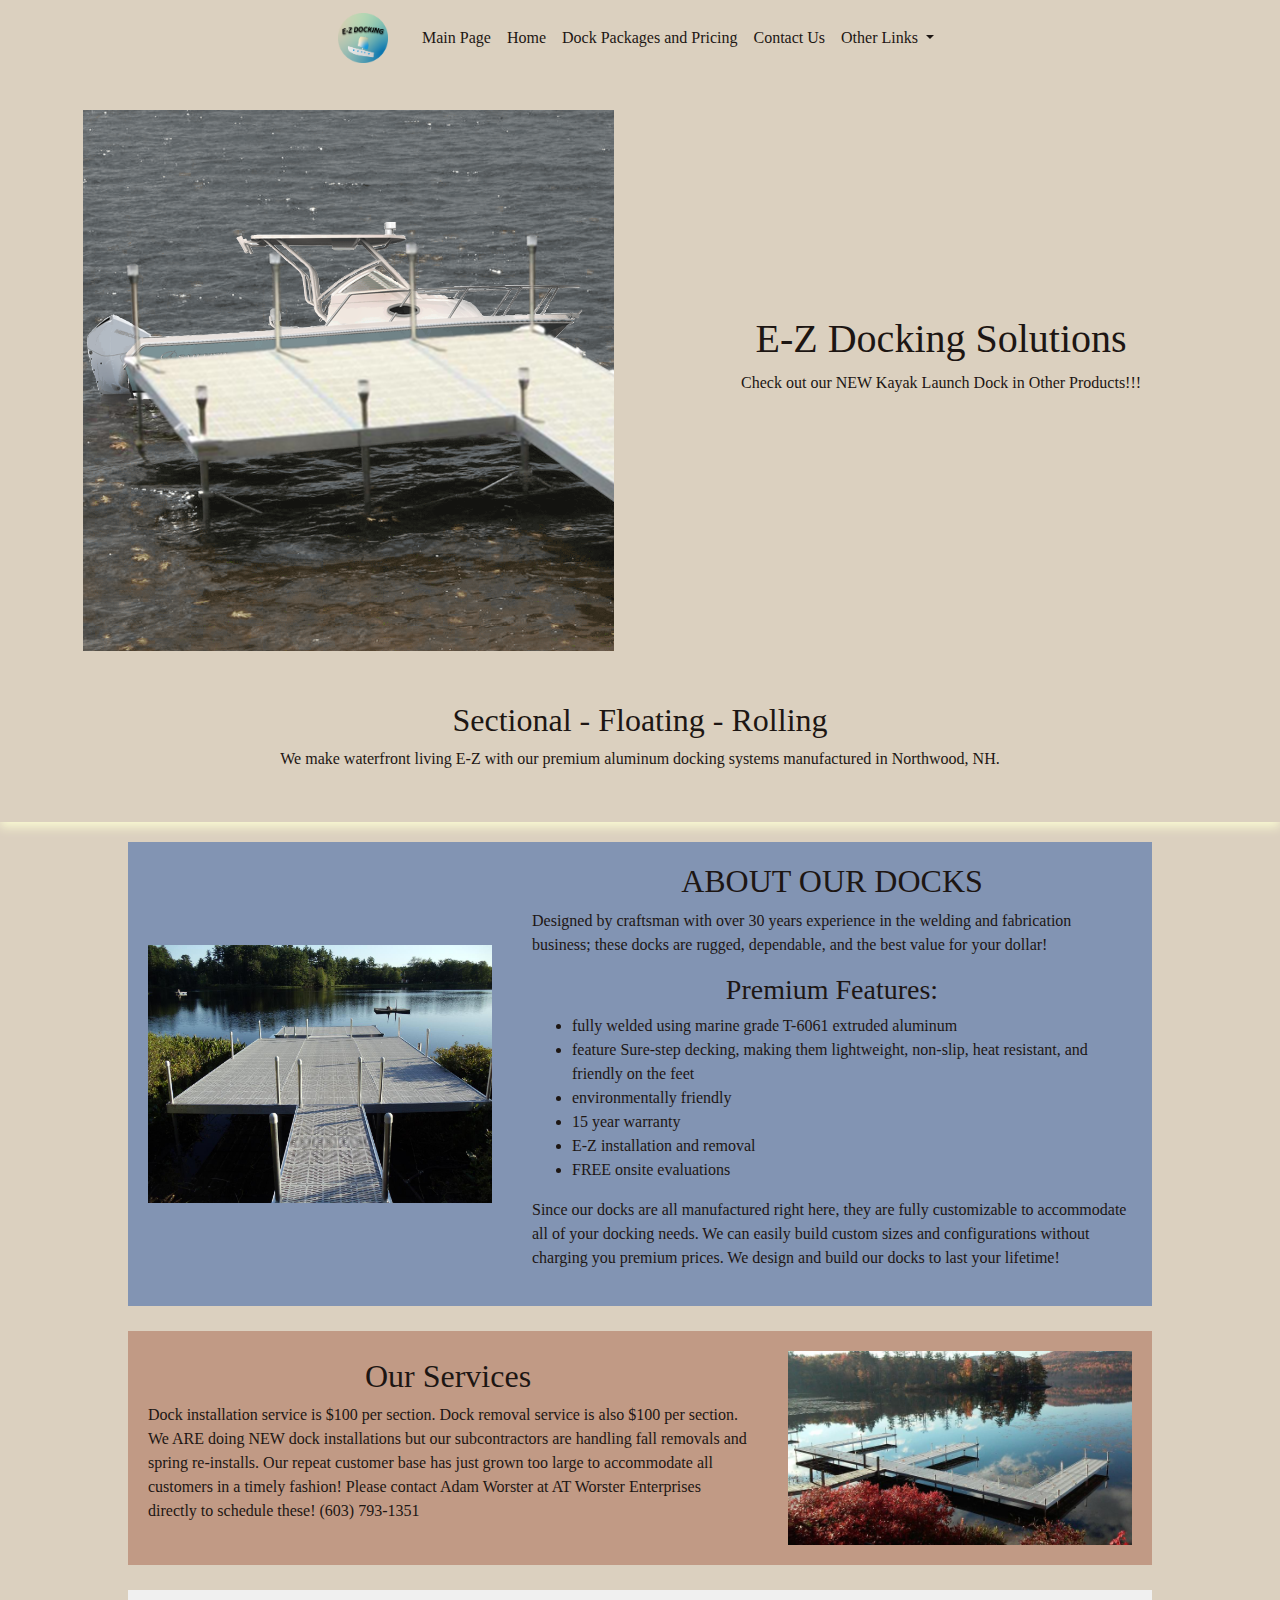
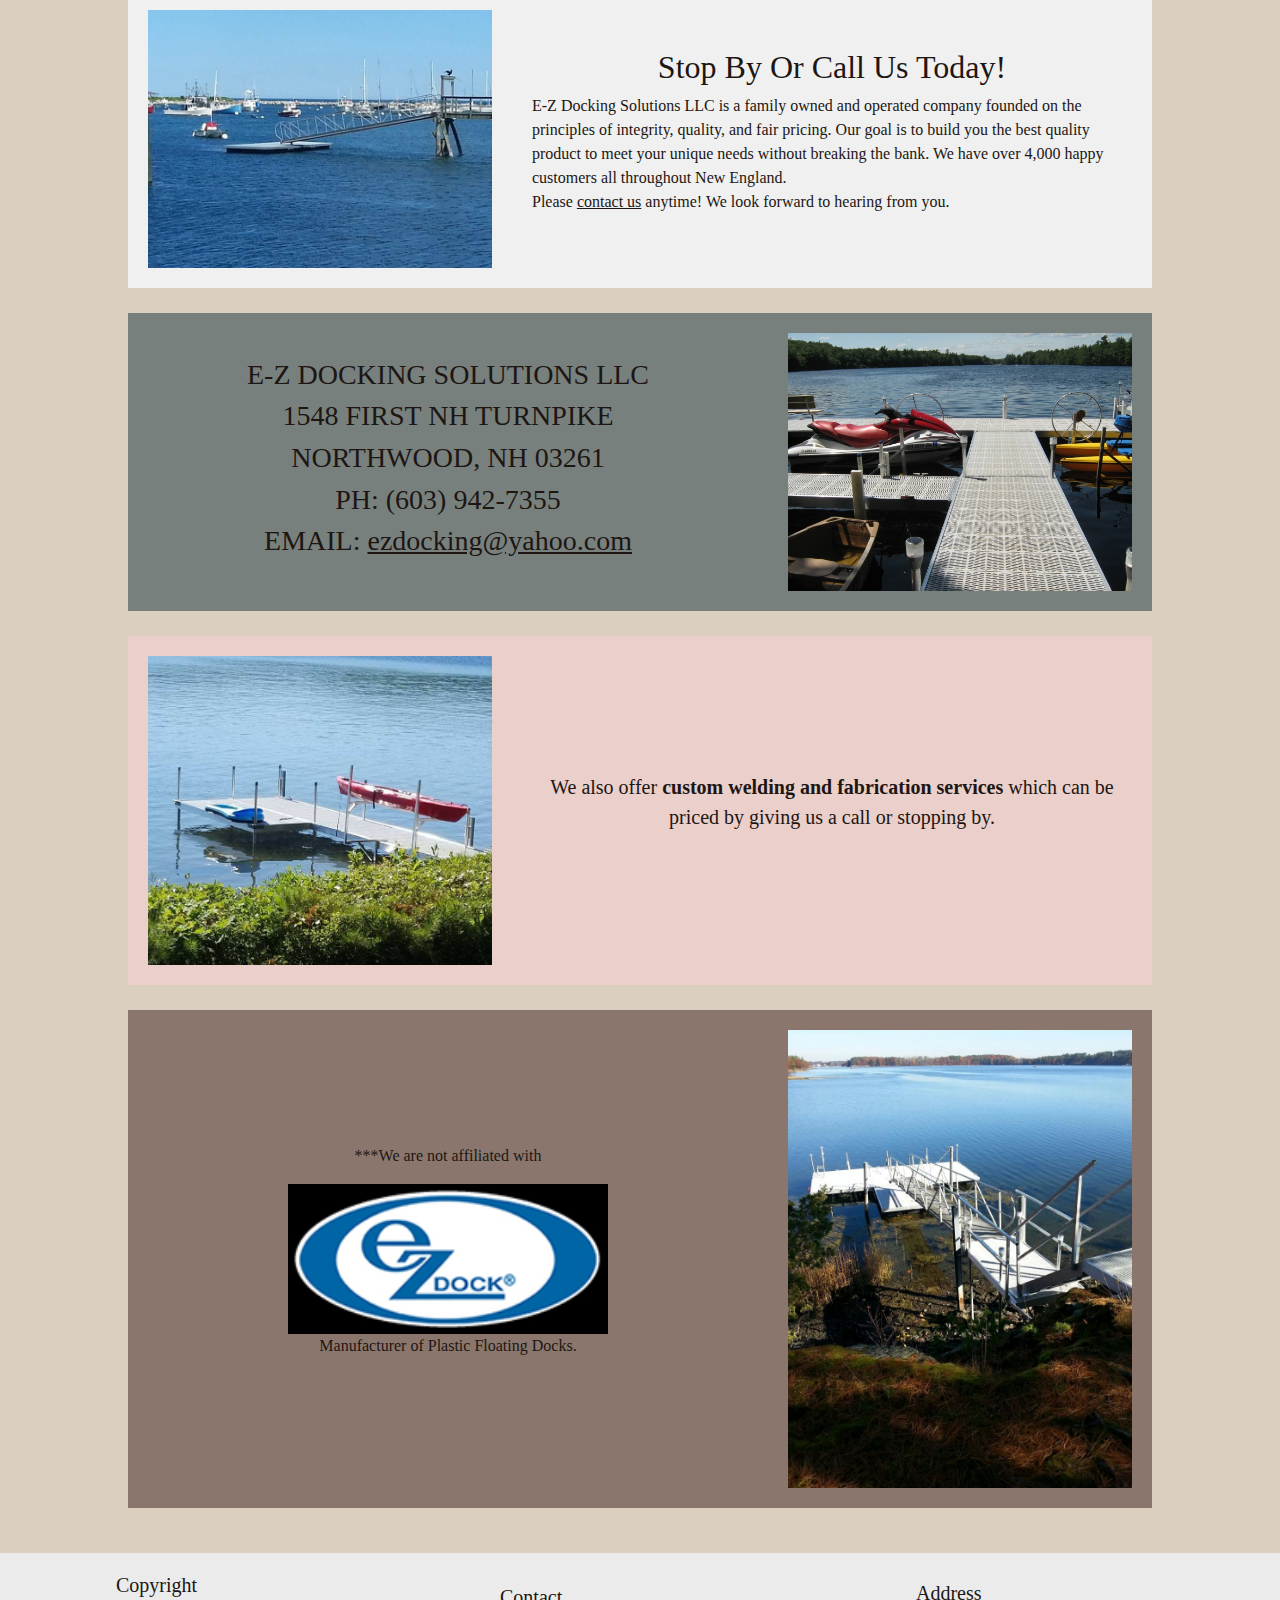
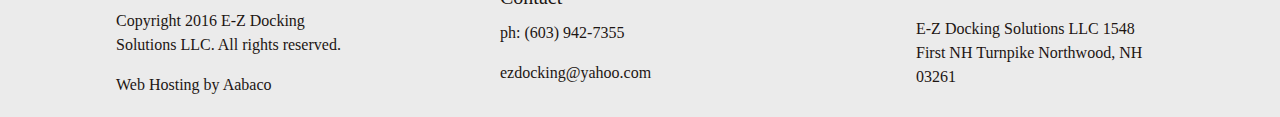
==== commit 834c3c6d: "otherProducts update" ====
--- a/index.html
+++ b/index.html
@@ -41,10 +41,11 @@
                         Other Links
                     </a>
                     <div class="dropdown-menu" aria-labelledby="navbarDropdownMenuLink">
-                        <a class="dropdown-item" href="./pages/sureStep/sureStep.html">Sure-Step</a>
-                        <a class="dropdown-item" href="./pages/partsAcessories/partsAccessories.html">Dock Parts and Accessories</a>
-                        <a class="dropdown-item" onclick="warranty()">Warranty</a>
-                        <a class="dropdown-item" href="./pages/testimonialFeedback/testimonialFeedback.html">Testimonials and Feedback</a>
+                        <a class="dropdown-item" href="../../pages/otherProducts/otherProducts.html">Other Products</a>
+                        <a class="dropdown-item" href="../../pages/sureStep/sureStep.html">Sure Steps</a>
+                        <a class="dropdown-item" href="../../pages/partsAcessories/partsAccessories.html">Dock Parts and Accessories</a>
+                        <a class="dropdown-item" href="../../pages/warranty/warranty.html">Warranty</a>
+                        <a class="dropdown-item" href="/pages/testimonialFeedback../../testimonialFeedback.html">Testimonials and Feedback</a>
                     </div>
                 </li>
             </ul>
@@ -61,7 +62,7 @@
             <h3>E-Z Docking Solutions, LLC</h3>
         </div>
     </div>
-    
+
 
     <!--Main Content-->
     <div id="mainContent">
--- a/css/home.css
+++ b/css/home.css
@@ -196,7 +196,7 @@
     justify-content: space-around;
     align-items: center;
 
-    margin-top: 15px;
+    margin-top: 20px;
 
     background-color: #8294b3;
 }
@@ -240,7 +240,7 @@
     justify-content: space-around;
     align-items: center;
 
-    margin-top: 15px;
+    margin-top: 25px;
 
     background-color: #c19a85;
 }
@@ -282,7 +282,7 @@
     justify-content: space-around;
     align-items: center;
 
-    margin-top: 15px;
+    margin-top: 25px;
 
     background-color: rgb(240, 240, 240);
 }
@@ -325,7 +325,7 @@
     justify-content: space-around;
     align-items: center;
 
-    margin-top: 15px;
+    margin-top: 25px;
 
     background-color: #78807d;
 }
@@ -367,7 +367,7 @@
     justify-content: space-around;
     align-items: center;
 
-    margin-top: 15px;
+    margin-top: 25px;
 
     background-color: #eacfca;
 }
@@ -407,8 +407,8 @@
     flex-direction: row-reverse;
     justify-content: space-around;
     align-items: center;
-
-    margin-top: 15px;
+    margin-bottom: 20px;
+    margin-top: 25px;
 
     background-color: #8a766c;
 }
